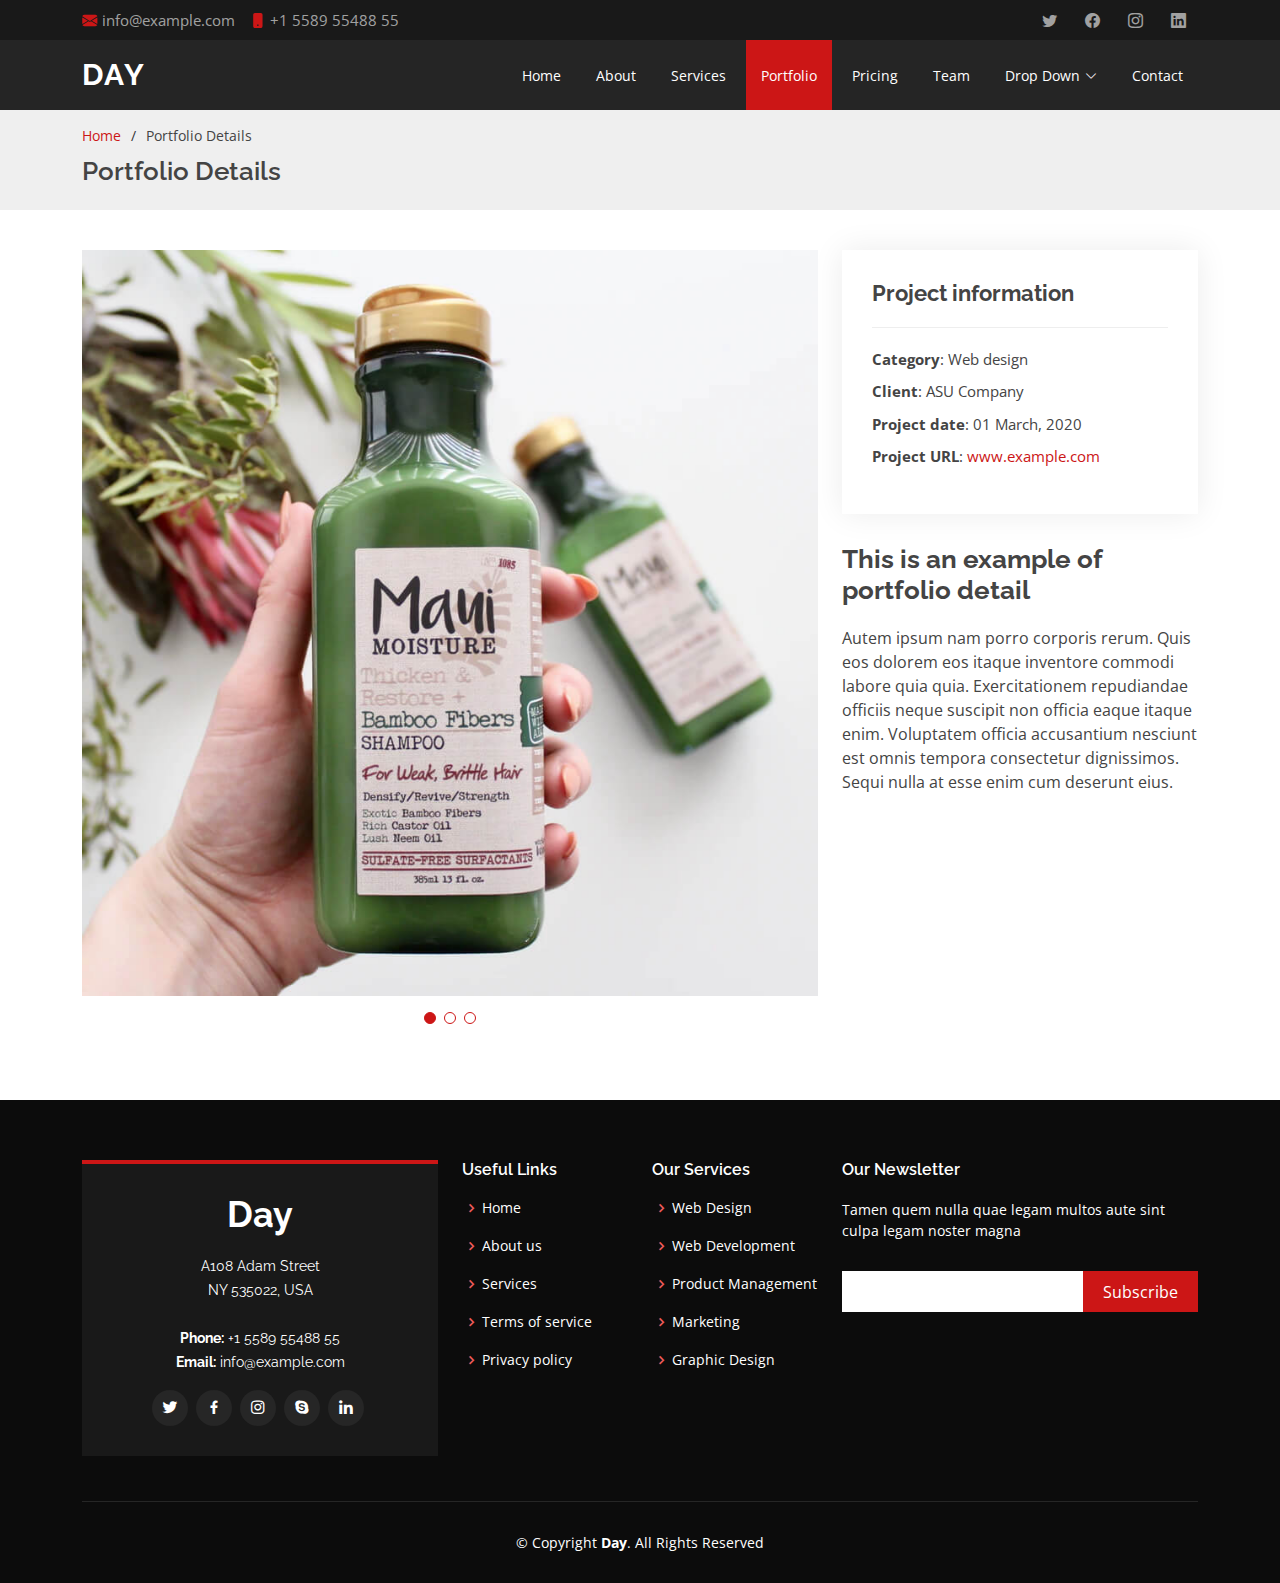
==== portfolio-details.html @ 61c5d91b "newkmt" ====
<!DOCTYPE html>
<html lang="en">

<head>
  <meta charset="utf-8">
  <meta content="width=device-width, initial-scale=1.0" name="viewport">

  <title>Portfolio Details - Day Bootstrap Template</title>
  <meta content="" name="description">
  <meta content="" name="keywords">

  <!-- Favicons -->
  <link href="assets/img/favicon.png" rel="icon">
  <link href="assets/img/apple-touch-icon.png" rel="apple-touch-icon">

  <!-- Google Fonts -->
  <link href="https://fonts.googleapis.com/css?family=Open+Sans:300,300i,400,400i,600,600i,700,700i|Raleway:300,300i,400,400i,500,500i,600,600i,700,700i|Poppins:300,300i,400,400i,500,500i,600,600i,700,700i" rel="stylesheet">

  <!-- Vendor CSS Files -->
  <link href="assets/vendor/aos/aos.css" rel="stylesheet">
  <link href="assets/vendor/bootstrap/css/bootstrap.min.css" rel="stylesheet">
  <link href="assets/vendor/bootstrap-icons/bootstrap-icons.css" rel="stylesheet">
  <link href="assets/vendor/boxicons/css/boxicons.min.css" rel="stylesheet">
  <link href="assets/vendor/glightbox/css/glightbox.min.css" rel="stylesheet">
  <link href="assets/vendor/swiper/swiper-bundle.min.css" rel="stylesheet">

  <!-- Template Main CSS File -->
  <link href="assets/css/style.css" rel="stylesheet">

  <!-- =======================================================
  * Template Name: Day
  * Updated: Mar 10 2023 with Bootstrap v5.2.3
  * Template URL: https://bootstrapmade.com/day-multipurpose-html-template-for-free/
  * Author: BootstrapMade.com
  * License: https://bootstrapmade.com/license/
  ======================================================== -->
</head>

<body>

  <!-- ======= Top Bar ======= -->
  <section id="topbar" class="d-flex align-items-center">
    <div class="container d-flex justify-content-center justify-content-md-between">
      <div class="contact-info d-flex align-items-center">
        <i class="bi bi-envelope-fill"></i><a href="mailto:contact@example.com">info@example.com</a>
        <i class="bi bi-phone-fill phone-icon"></i> +1 5589 55488 55
      </div>
      <div class="social-links d-none d-md-block">
        <a href="#" class="twitter"><i class="bi bi-twitter"></i></a>
        <a href="#" class="facebook"><i class="bi bi-facebook"></i></a>
        <a href="#" class="instagram"><i class="bi bi-instagram"></i></a>
        <a href="#" class="linkedin"><i class="bi bi-linkedin"></i></i></a>
      </div>
    </div>
  </section>

  <!-- ======= Header ======= -->
  <header id="header" class="d-flex align-items-center">
    <div class="container d-flex align-items-center justify-content-between">

      <h1 class="logo"><a href="index.html">Day</a></h1>
      <!-- Uncomment below if you prefer to use an image logo -->
      <!-- <a href="index.html" class="logo"><img src="assets/img/logo.png" alt="" class="img-fluid"></a>-->

      <nav id="navbar" class="navbar">
        <ul>
          <li><a class="nav-link scrollto " href="#hero">Home</a></li>
          <li><a class="nav-link scrollto" href="#about">About</a></li>
          <li><a class="nav-link scrollto" href="#services">Services</a></li>
          <li><a class="nav-link scrollto active" href="#portfolio">Portfolio</a></li>
          <li><a class="nav-link scrollto" href="#pricing">Pricing</a></li>
          <li><a class="nav-link scrollto" href="#team">Team</a></li>
          <li class="dropdown"><a href="#"><span>Drop Down</span> <i class="bi bi-chevron-down"></i></a>
            <ul>
              <li><a href="#">Drop Down 1</a></li>
              <li class="dropdown"><a href="#"><span>Deep Drop Down</span> <i class="bi bi-chevron-right"></i></a>
                <ul>
                  <li><a href="#">Deep Drop Down 1</a></li>
                  <li><a href="#">Deep Drop Down 2</a></li>
                  <li><a href="#">Deep Drop Down 3</a></li>
                  <li><a href="#">Deep Drop Down 4</a></li>
                  <li><a href="#">Deep Drop Down 5</a></li>
                </ul>
              </li>
              <li><a href="#">Drop Down 2</a></li>
              <li><a href="#">Drop Down 3</a></li>
              <li><a href="#">Drop Down 4</a></li>
            </ul>
          </li>
          <li><a class="nav-link scrollto" href="#contact">Contact</a></li>
        </ul>
        <i class="bi bi-list mobile-nav-toggle"></i>
      </nav><!-- .navbar -->

    </div>
  </header><!-- End Header -->

  <main id="main">

    <!-- ======= Breadcrumbs ======= -->
    <section id="breadcrumbs" class="breadcrumbs">
      <div class="container">

        <ol>
          <li><a href="index.html">Home</a></li>
          <li>Portfolio Details</li>
        </ol>
        <h2>Portfolio Details</h2>

      </div>
    </section><!-- End Breadcrumbs -->

    <!-- ======= Portfolio Details Section ======= -->
    <section id="portfolio-details" class="portfolio-details">
      <div class="container">

        <div class="row gy-4">

          <div class="col-lg-8">
            <div class="portfolio-details-slider swiper">
              <div class="swiper-wrapper align-items-center">

                <div class="swiper-slide">
                  <img src="assets/img/portfolio/portfolio-1.jpg" alt="">
                </div>

                <div class="swiper-slide">
                  <img src="assets/img/portfolio/portfolio-2.jpg" alt="">
                </div>

                <div class="swiper-slide">
                  <img src="assets/img/portfolio/portfolio-3.jpg" alt="">
                </div>

              </div>
              <div class="swiper-pagination"></div>
            </div>
          </div>

          <div class="col-lg-4">
            <div class="portfolio-info">
              <h3>Project information</h3>
              <ul>
                <li><strong>Category</strong>: Web design</li>
                <li><strong>Client</strong>: ASU Company</li>
                <li><strong>Project date</strong>: 01 March, 2020</li>
                <li><strong>Project URL</strong>: <a href="#">www.example.com</a></li>
              </ul>
            </div>
            <div class="portfolio-description">
              <h2>This is an example of portfolio detail</h2>
              <p>
                Autem ipsum nam porro corporis rerum. Quis eos dolorem eos itaque inventore commodi labore quia quia. Exercitationem repudiandae officiis neque suscipit non officia eaque itaque enim. Voluptatem officia accusantium nesciunt est omnis tempora consectetur dignissimos. Sequi nulla at esse enim cum deserunt eius.
              </p>
            </div>
          </div>

        </div>

      </div>
    </section><!-- End Portfolio Details Section -->

  </main><!-- End #main -->

  <!-- ======= Footer ======= -->
  <footer id="footer">
    <div class="footer-top">
      <div class="container">
        <div class="row">

          <div class="col-lg-4 col-md-6">
            <div class="footer-info">
              <h3>Day</h3>
              <p>
                A108 Adam Street <br>
                NY 535022, USA<br><br>
                <strong>Phone:</strong> +1 5589 55488 55<br>
                <strong>Email:</strong> info@example.com<br>
              </p>
              <div class="social-links mt-3">
                <a href="#" class="twitter"><i class="bx bxl-twitter"></i></a>
                <a href="#" class="facebook"><i class="bx bxl-facebook"></i></a>
                <a href="#" class="instagram"><i class="bx bxl-instagram"></i></a>
                <a href="#" class="google-plus"><i class="bx bxl-skype"></i></a>
                <a href="#" class="linkedin"><i class="bx bxl-linkedin"></i></a>
              </div>
            </div>
          </div>

          <div class="col-lg-2 col-md-6 footer-links">
            <h4>Useful Links</h4>
            <ul>
              <li><i class="bx bx-chevron-right"></i> <a href="#">Home</a></li>
              <li><i class="bx bx-chevron-right"></i> <a href="#">About us</a></li>
              <li><i class="bx bx-chevron-right"></i> <a href="#">Services</a></li>
              <li><i class="bx bx-chevron-right"></i> <a href="#">Terms of service</a></li>
              <li><i class="bx bx-chevron-right"></i> <a href="#">Privacy policy</a></li>
            </ul>
          </div>

          <div class="col-lg-2 col-md-6 footer-links">
            <h4>Our Services</h4>
            <ul>
              <li><i class="bx bx-chevron-right"></i> <a href="#">Web Design</a></li>
              <li><i class="bx bx-chevron-right"></i> <a href="#">Web Development</a></li>
              <li><i class="bx bx-chevron-right"></i> <a href="#">Product Management</a></li>
              <li><i class="bx bx-chevron-right"></i> <a href="#">Marketing</a></li>
              <li><i class="bx bx-chevron-right"></i> <a href="#">Graphic Design</a></li>
            </ul>
          </div>

          <div class="col-lg-4 col-md-6 footer-newsletter">
            <h4>Our Newsletter</h4>
            <p>Tamen quem nulla quae legam multos aute sint culpa legam noster magna</p>
            <form action="" method="post">
              <input type="email" name="email"><input type="submit" value="Subscribe">
            </form>

          </div>

        </div>
      </div>
    </div>

    <div class="container">
      <div class="copyright">
        &copy; Copyright <strong><span>Day</span></strong>. All Rights Reserved
      </div>
      
    </div>
  </footer><!-- End Footer -->

  <a href="#" class="back-to-top d-flex align-items-center justify-content-center"><i class="bi bi-arrow-up-short"></i></a>
  <div id="preloader"></div>

  <!-- Vendor JS Files -->
  <script src="assets/vendor/aos/aos.js"></script>
  <script src="assets/vendor/bootstrap/js/bootstrap.bundle.min.js"></script>
  <script src="assets/vendor/glightbox/js/glightbox.min.js"></script>
  <script src="assets/vendor/isotope-layout/isotope.pkgd.min.js"></script>
  <script src="assets/vendor/swiper/swiper-bundle.min.js"></script>
  <script src="assets/vendor/php-email-form/validate.js"></script>

  <!-- Template Main JS File -->
  <script src="assets/js/main.js"></script>

</body>

</html>
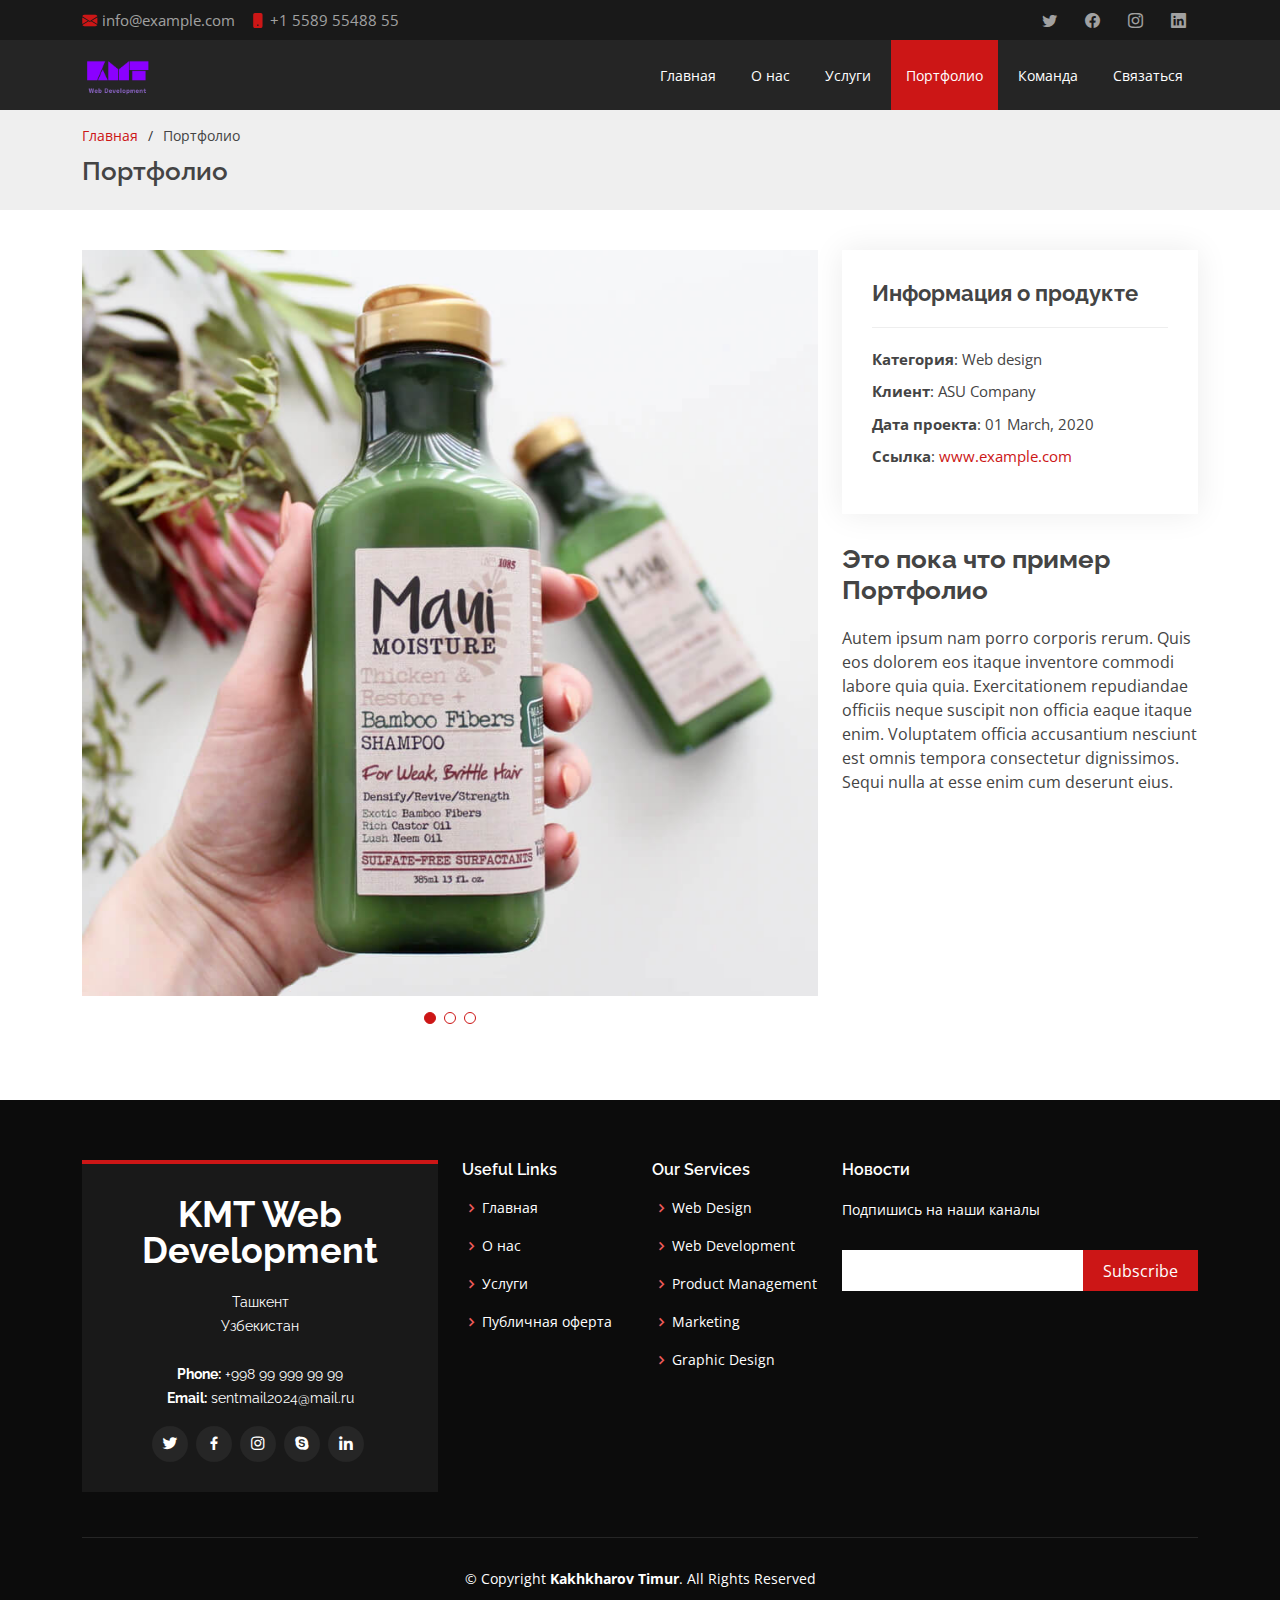
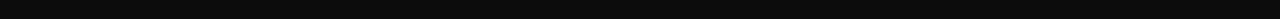
==== commit 48a1bab5: "sadikovtimur" ====
--- a/portfolio-details.html
+++ b/portfolio-details.html
@@ -5,12 +5,12 @@
   <meta charset="utf-8">
   <meta content="width=device-width, initial-scale=1.0" name="viewport">
 
-  <title>Portfolio Details - Day Bootstrap Template</title>
+  <title>KMT Web Development</title>
   <meta content="" name="description">
   <meta content="" name="keywords">
 
   <!-- Favicons -->
-  <link href="assets/img/favicon.png" rel="icon">
+  <link href="assets/img/Group-5.png" rel="icon">
   <link href="assets/img/apple-touch-icon.png" rel="apple-touch-icon">
 
   <!-- Google Fonts -->
@@ -58,19 +58,19 @@
   <header id="header" class="d-flex align-items-center">
     <div class="container d-flex align-items-center justify-content-between">
 
-      <h1 class="logo"><a href="index.html">Day</a></h1>
+      <!-- <h1 class="logo"><a href="index.html">Day</a></h1> -->
       <!-- Uncomment below if you prefer to use an image logo -->
-      <!-- <a href="index.html" class="logo"><img src="assets/img/logo.png" alt="" class="img-fluid"></a>-->
+      <a href="index.html" class="logo"><img src="assets/img/Group-5.png" alt="" class="img-fluid"></a>
 
       <nav id="navbar" class="navbar">
         <ul>
-          <li><a class="nav-link scrollto " href="#hero">Home</a></li>
-          <li><a class="nav-link scrollto" href="#about">About</a></li>
-          <li><a class="nav-link scrollto" href="#services">Services</a></li>
-          <li><a class="nav-link scrollto active" href="#portfolio">Portfolio</a></li>
-          <li><a class="nav-link scrollto" href="#pricing">Pricing</a></li>
-          <li><a class="nav-link scrollto" href="#team">Team</a></li>
-          <li class="dropdown"><a href="#"><span>Drop Down</span> <i class="bi bi-chevron-down"></i></a>
+          <li><a class="nav-link scrollto " href="#hero">Главная</a></li>
+          <li><a class="nav-link scrollto" href="#about">О нас</a></li>
+          <li><a class="nav-link scrollto" href="#services">Услуги</a></li>
+          <li><a class="nav-link scrollto active" href="#portfolio">Портфолио</a></li>
+          <!-- <li><a class="nav-link scrollto" href="#pricing">Pricing</a></li> -->
+          <li><a class="nav-link scrollto" href="#team">Команда</a></li>
+          <!-- <li class="dropdown"><a href="#"><span>Drop Down</span> <i class="bi bi-chevron-down"></i></a>
             <ul>
               <li><a href="#">Drop Down 1</a></li>
               <li class="dropdown"><a href="#"><span>Deep Drop Down</span> <i class="bi bi-chevron-right"></i></a>
@@ -86,8 +86,8 @@
               <li><a href="#">Drop Down 3</a></li>
               <li><a href="#">Drop Down 4</a></li>
             </ul>
-          </li>
-          <li><a class="nav-link scrollto" href="#contact">Contact</a></li>
+          </li> -->
+          <li><a class="nav-link scrollto" href="#contact">Связаться</a></li>
         </ul>
         <i class="bi bi-list mobile-nav-toggle"></i>
       </nav><!-- .navbar -->
@@ -102,10 +102,10 @@
       <div class="container">
 
         <ol>
-          <li><a href="index.html">Home</a></li>
-          <li>Portfolio Details</li>
+          <li><a href="index.html">Главная</a></li>
+          <li>Портфолио</li>
         </ol>
-        <h2>Portfolio Details</h2>
+        <h2>Портфолио</h2>
 
       </div>
     </section><!-- End Breadcrumbs -->
@@ -139,16 +139,16 @@
 
           <div class="col-lg-4">
             <div class="portfolio-info">
-              <h3>Project information</h3>
+              <h3>Информация о продукте</h3>
               <ul>
-                <li><strong>Category</strong>: Web design</li>
-                <li><strong>Client</strong>: ASU Company</li>
-                <li><strong>Project date</strong>: 01 March, 2020</li>
-                <li><strong>Project URL</strong>: <a href="#">www.example.com</a></li>
+                <li><strong>Категория</strong>: Web design</li>
+                <li><strong>Клиент</strong>: ASU Company</li>
+                <li><strong>Дата проекта</strong>: 01 March, 2020</li>
+                <li><strong>Ссылка</strong>: <a href="#">www.example.com</a></li>
               </ul>
             </div>
             <div class="portfolio-description">
-              <h2>This is an example of portfolio detail</h2>
+              <h2>Это пока что пример Портфолио</h2>
               <p>
                 Autem ipsum nam porro corporis rerum. Quis eos dolorem eos itaque inventore commodi labore quia quia. Exercitationem repudiandae officiis neque suscipit non officia eaque itaque enim. Voluptatem officia accusantium nesciunt est omnis tempora consectetur dignissimos. Sequi nulla at esse enim cum deserunt eius.
               </p>
@@ -170,12 +170,12 @@
 
           <div class="col-lg-4 col-md-6">
             <div class="footer-info">
-              <h3>Day</h3>
+              <h3>KMT Web Development</h3>
               <p>
-                A108 Adam Street <br>
-                NY 535022, USA<br><br>
-                <strong>Phone:</strong> +1 5589 55488 55<br>
-                <strong>Email:</strong> info@example.com<br>
+                Ташкент <br>
+                Узбекистан<br><br>
+                <strong>Phone:</strong> +998 99 999 99 99<br>
+                <strong>Email:</strong> sentmail2024@mail.ru<br>
               </p>
               <div class="social-links mt-3">
                 <a href="#" class="twitter"><i class="bx bxl-twitter"></i></a>
@@ -190,11 +190,11 @@
           <div class="col-lg-2 col-md-6 footer-links">
             <h4>Useful Links</h4>
             <ul>
-              <li><i class="bx bx-chevron-right"></i> <a href="#">Home</a></li>
-              <li><i class="bx bx-chevron-right"></i> <a href="#">About us</a></li>
-              <li><i class="bx bx-chevron-right"></i> <a href="#">Services</a></li>
-              <li><i class="bx bx-chevron-right"></i> <a href="#">Terms of service</a></li>
-              <li><i class="bx bx-chevron-right"></i> <a href="#">Privacy policy</a></li>
+              <li><i class="bx bx-chevron-right"></i> <a href="#">Главная</a></li>
+              <li><i class="bx bx-chevron-right"></i> <a href="#">О нас</a></li>
+              <li><i class="bx bx-chevron-right"></i> <a href="#">Услуги</a></li>
+              <!-- <li><i class="bx bx-chevron-right"></i> <a href="#">Terms of service</a></li> -->
+              <li><i class="bx bx-chevron-right"></i> <a href="#">Публичная оферта</a></li>
             </ul>
           </div>
 
@@ -210,8 +210,8 @@
           </div>
 
           <div class="col-lg-4 col-md-6 footer-newsletter">
-            <h4>Our Newsletter</h4>
-            <p>Tamen quem nulla quae legam multos aute sint culpa legam noster magna</p>
+            <h4>Новости</h4>
+            <p>Подпишись на наши каналы</p>
             <form action="" method="post">
               <input type="email" name="email"><input type="submit" value="Subscribe">
             </form>
@@ -224,7 +224,7 @@
 
     <div class="container">
       <div class="copyright">
-        &copy; Copyright <strong><span>Day</span></strong>. All Rights Reserved
+        &copy; Copyright <strong><span>Kakhkharov Timur</span></strong>. All Rights Reserved
       </div>
       
     </div>
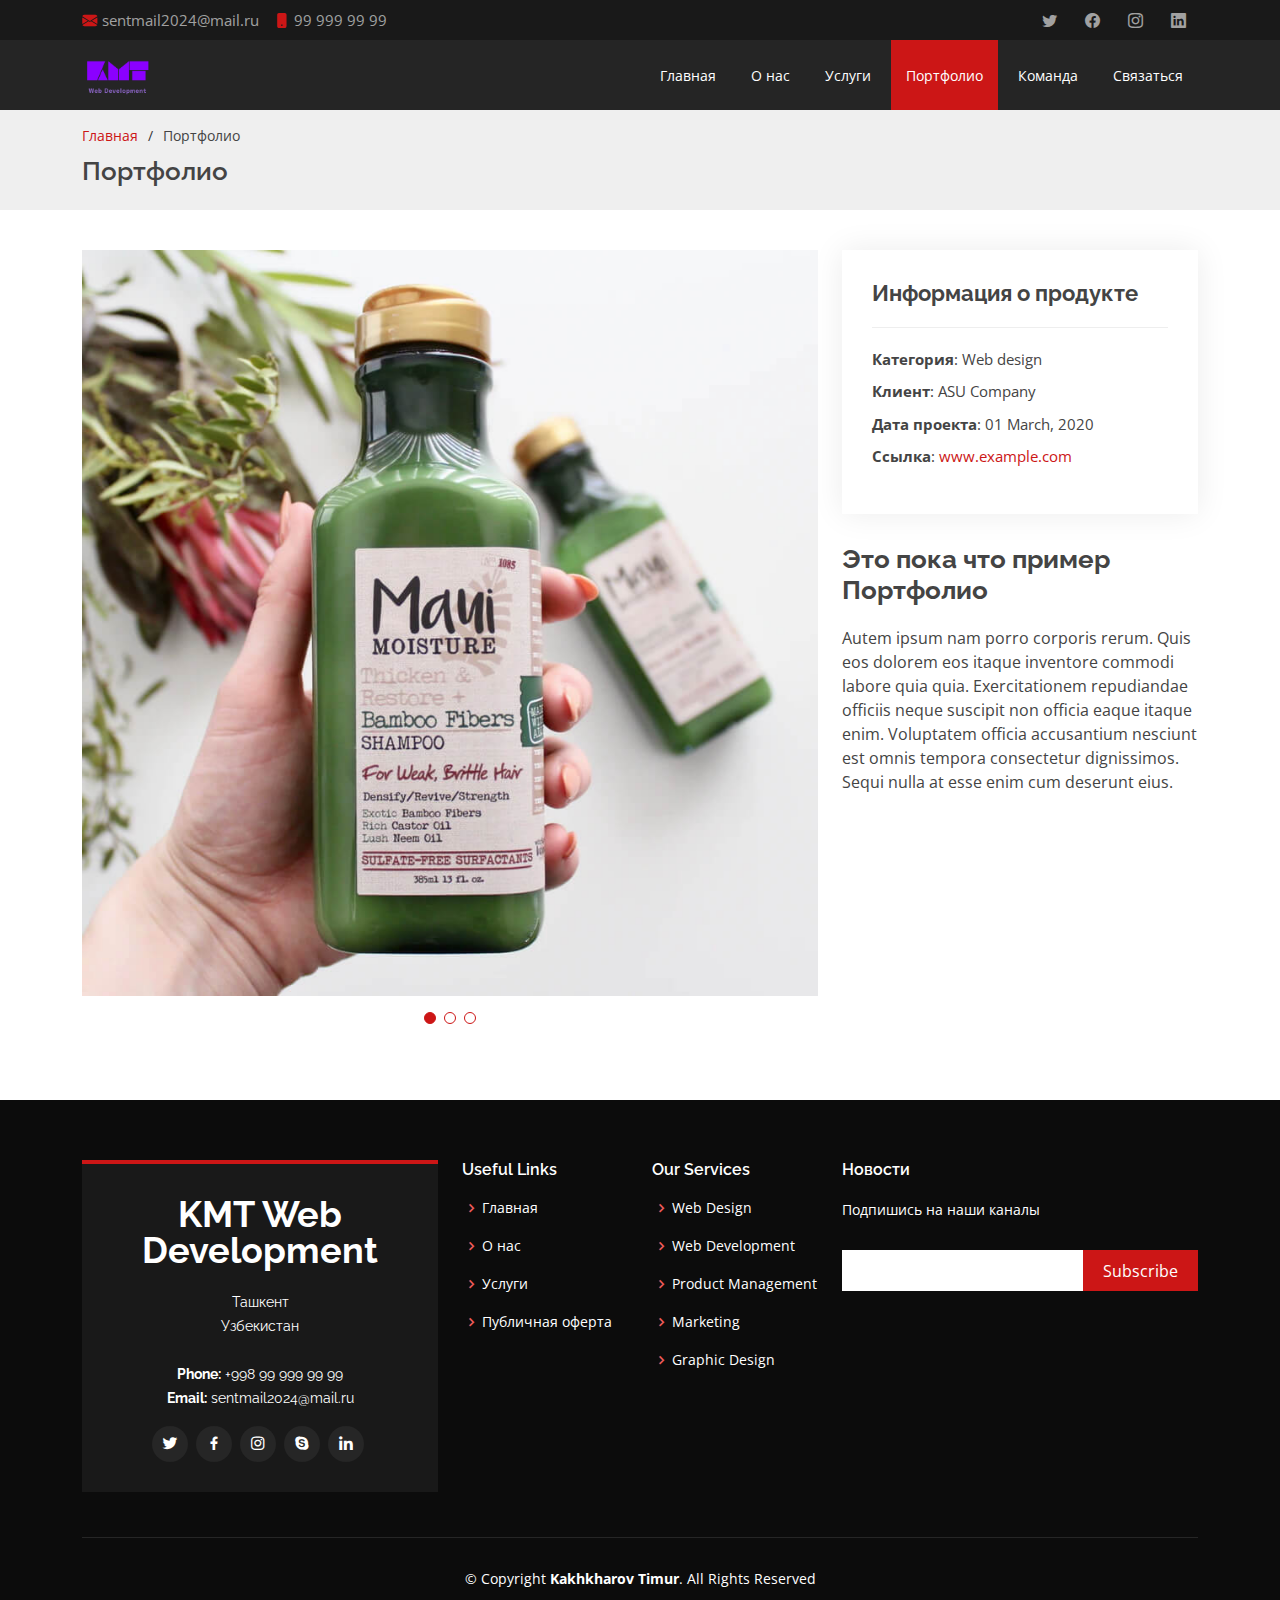
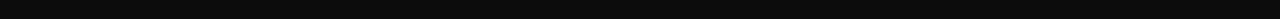
==== commit b14e5514: "lastversion" ====
--- a/portfolio-details.html
+++ b/portfolio-details.html
@@ -42,8 +42,8 @@
   <section id="topbar" class="d-flex align-items-center">
     <div class="container d-flex justify-content-center justify-content-md-between">
       <div class="contact-info d-flex align-items-center">
-        <i class="bi bi-envelope-fill"></i><a href="mailto:contact@example.com">info@example.com</a>
-        <i class="bi bi-phone-fill phone-icon"></i> +1 5589 55488 55
+        <i class="bi bi-envelope-fill"></i><a href="mailto:contact@example.com">sentmail2024@mail.ru</a>
+        <i class="bi bi-phone-fill phone-icon"></i>99 999 99 99
       </div>
       <div class="social-links d-none d-md-block">
         <a href="#" class="twitter"><i class="bi bi-twitter"></i></a>
@@ -64,7 +64,7 @@
 
       <nav id="navbar" class="navbar">
         <ul>
-          <li><a class="nav-link scrollto " href="#hero">Главная</a></li>
+          <li><a class="nav-link scrollto " href="index.html">Главная</a></li>
           <li><a class="nav-link scrollto" href="#about">О нас</a></li>
           <li><a class="nav-link scrollto" href="#services">Услуги</a></li>
           <li><a class="nav-link scrollto active" href="#portfolio">Портфолио</a></li>
--- a/assets/css/style.css
+++ b/assets/css/style.css
@@ -421,7 +421,7 @@
 #hero {
   width: 100%;
   height: calc(100vh - 110px);
-  background: url("../img/hero-bg.jpg") top center;
+  background: url("../img/background.avif") top center;
   background-size: cover;
   position: relative;
 }
@@ -736,7 +736,7 @@
 # Cta
 --------------------------------------------------------------*/
 .cta {
-  background: linear-gradient(rgba(2, 2, 2, 0.5), rgba(0, 0, 0, 0.5)), url("../img/cta-bg.jpg") fixed center center;
+  background: linear-gradient(rgba(2, 2, 2, 0.5), rgba(0, 0, 0, 0.5)), url("../img/background.avif") fixed center center;
   background-size: cover;
   padding: 120px 0;
 }
